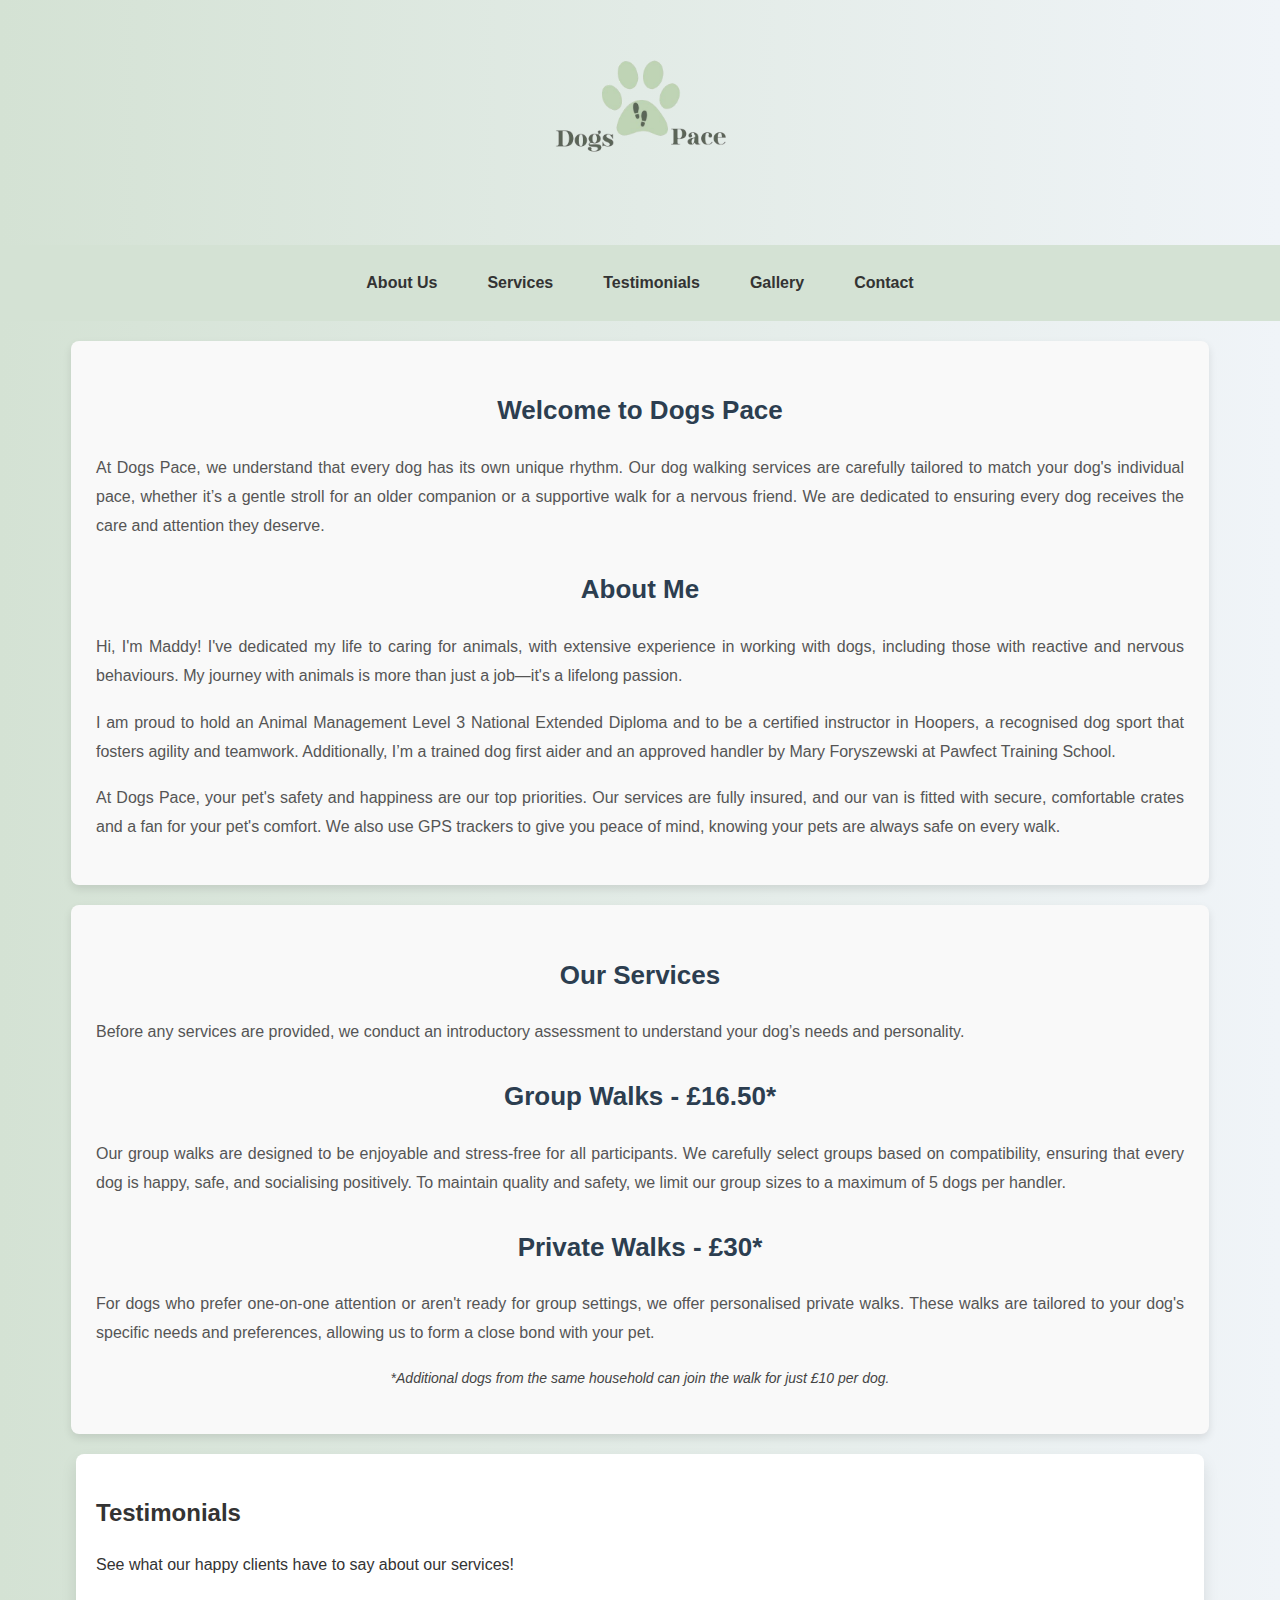
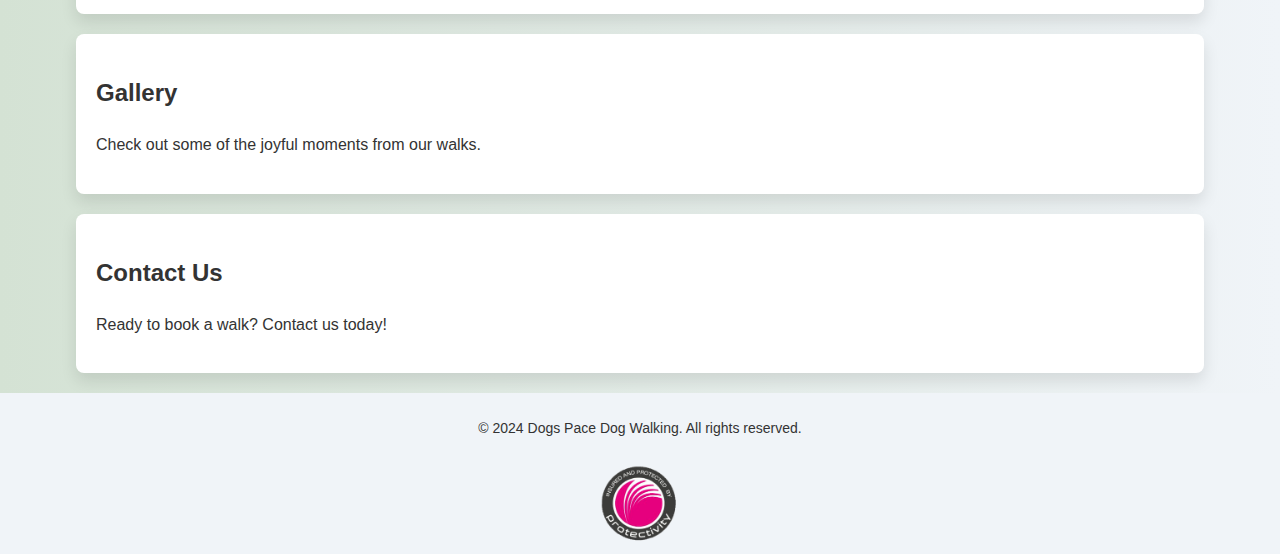
==== index.html @ 942e3ebd "Add files via upload" ====
<!DOCTYPE html>
<html lang="en">
<head>
    <meta charset="UTF-8">
    <meta name="viewport" content="width=device-width, initial-scale=1.0">
    <title>Dogs Pace Dog Walking Service</title>
    <link rel="stylesheet" href="styles.css">
</head>
<body>
    <header>
        <div class="container header-content">
            <img src="images/logo.png" alt="Dogs Pace Logo" class="logo">
        </div>
        <nav>
            <div class="container">
                <ul>
                    <li><a href="#about">About Us</a></li>
                    <li><a href="#services">Services</a></li>
                    <li><a href="#testimonials">Testimonials</a></li>
                    <li><a href="#gallery">Gallery</a></li>
                    <li><a href="#contact">Contact</a></li>
                </ul>
            </div>
        </nav>
    </header>
    <main>

        <section id="about" class="container">
    <h2>Welcome to Dogs Pace</h2>
    <p class="intro-text">At Dogs Pace, we understand that every dog has its own unique rhythm. Our dog walking services are carefully tailored to match your dog's individual pace, whether it’s a gentle stroll for an older companion or a supportive walk for a nervous friend. We are dedicated to ensuring every dog receives the care and attention they deserve.</p>
    
    <h3>About Me</h3>
    <p>Hi, I'm Maddy! I've dedicated my life to caring for animals, with extensive experience in working with dogs, including those with reactive and nervous behaviours. My journey with animals is more than just a job—it's a lifelong passion.</p>
    
    <p>I am proud to hold an Animal Management Level 3 National Extended Diploma and to be a certified instructor in Hoopers, a recognised dog sport that fosters agility and teamwork. Additionally, I’m a trained dog first aider and an approved handler by Mary Foryszewski at Pawfect Training School.</p>
    
    <p>At Dogs Pace, your pet's safety and happiness are our top priorities. Our services are fully insured, and our van is fitted with secure, comfortable crates and a fan for your pet's comfort. We also use GPS trackers to give you peace of mind, knowing your pets are always safe on every walk.</p>
</section>

<section id="services" class="container">
    <h2>Our Services</h2>
    <p class="intro-text">Before any services are provided, we conduct an introductory assessment to understand your dog’s needs and personality.</p>

    <h3>Group Walks - £16.50*</h3>
    <p>Our group walks are designed to be enjoyable and stress-free for all participants. We carefully select groups based on compatibility, ensuring that every dog is happy, safe, and socialising positively. To maintain quality and safety, we limit our group sizes to a maximum of 5 dogs per handler.</p>

    <h3>Private Walks - £30*</h3>
    <p>For dogs who prefer one-on-one attention or aren't ready for group settings, we offer personalised private walks. These walks are tailored to your dog's specific needs and preferences, allowing us to form a close bond with your pet.</p>

    <p class="note">*Additional dogs from the same household can join the walk for just £10 per dog.</p>
</section>


        <section id="testimonials" class="container">
            <h2>Testimonials</h2>
            <p>See what our happy clients have to say about our services!</p>
        </section>
        <section id="gallery" class="container">
            <h2>Gallery</h2>
            <p>Check out some of the joyful moments from our walks.</p>
        </section>
        <section id="contact" class="container">
            <h2>Contact Us</h2>
            <p>Ready to book a walk? Contact us today!</p>
        </section>
    </main>
    <footer>
        <div class="container footer-content">
            <p>© 2024 Dogs Pace Dog Walking. All rights reserved.</p>
            <img src="images/insurance_seal.png" alt="Insured and Protected by Protectivity Insurance" class="insurance-seal">
        </div>
    </footer>
</body>
</html>
---- styles.css ----
body {
    font-family: 'Helvetica Neue', Arial, sans-serif;
    background: linear-gradient(to right, #d4e2d4, #f0f4f8); /* Subtle gradient background */
    color: #333;
    margin: 0;
    padding: 0;
    line-height: 1.6;
}

.container {
    width: 85%;
    max-width: 1200px;
    margin: 20px auto;
}

.header-content {
    display: flex;
    justify-content: center;
    align-items: center;
    flex-direction: column; /* Stack logo and navigation vertically */
    padding: 10px 0; /* Reduce or adjust this value if needed */
}

.logo {
    width: 180px; /* Adjust based on your preference */
    margin-bottom: 5px; /* Reduce this margin to bring the logo closer to the navigation */
}

nav {
    width: 100%;
    background-color: #d4e2d4; /* Ensures the nav bar matches the header's theme */
    padding: 5px 0; /* Reduce padding to decrease vertical space */
}

nav ul {
    display: flex;
    justify-content: center;
    padding: 0;
    margin: 0;
    list-style-type: none;
}

nav ul li {
    padding: 0 15px;
}

nav ul li a {
    text-decoration: none;
    color: #333;
    font-weight: bold;
    padding: 5px 10px; /* Adjust padding for a tighter fit if necessary */
}

nav ul li a:hover {
    background-color: #6f8a7c;
    color: #ffffff;
}

/* Section Styling */
section {
    background-color: #ffffff;
    box-shadow: 0 8px 16px rgba(0,0,0,0.1);
    margin-top: 30px;
    margin-bottom: 30px; /* Added bottom margin for better separation */
    border-radius: 8px;
    padding: 20px;
}

/* About and Services Section */
section#about, section#services {
    padding: 25px;
    margin-top: 20px;
    border-radius: 8px;
    box-shadow: 0 4px 8px rgba(0,0,0,0.1);
    line-height: 1.8;
    background-color: #f9f9f9; /* Light background to distinguish from other content */
}

section#about h2, section#about h3, section#services h2, section#services h3 {
    text-align: center; /* Centers the text */
    color: #2c3e50;
    font-size: 26px; /* Adjust the font size as needed */
    margin-bottom: 20px; /* Adds spacing under the headings */
}

section#about p, section#services p {
    color: #555;
    margin-bottom: 18px;
    text-align: justify; /* Justifies the text for a cleaner look */
}

section#services .note {
    font-style: italic;
    color: #444;
    margin-top: 10px;
    text-align: center; /* Center the note text */
    font-size: 14px; /* Smaller size for notes */
}

/* Additional Styling for Emphasis */
section#about p strong, section#services p strong {
    font-weight: bold;
    color: #2c3e50; /* Emphasize important parts */
}

footer {
    text-align: center;
    background-color: #f0f4f8; /* Match the gradient end */
    padding: 10px 0;
    font-size: 14px;
}

.footer-content {
    width: 85%;
    max-width: 1200px;
    margin: 0 auto; /* Ensure the footer content is centered */
    display: flex;
    justify-content: center; /* Center align items horizontally */
    align-items: center; /* Center align items vertically */
    flex-direction: column; /* Stack the elements vertically */
}

.insurance-seal {
    width: 80px; /* Adjust the size of the seal */
    height: auto;
    margin-top: 10px; /* Add some space between text and logo */
}
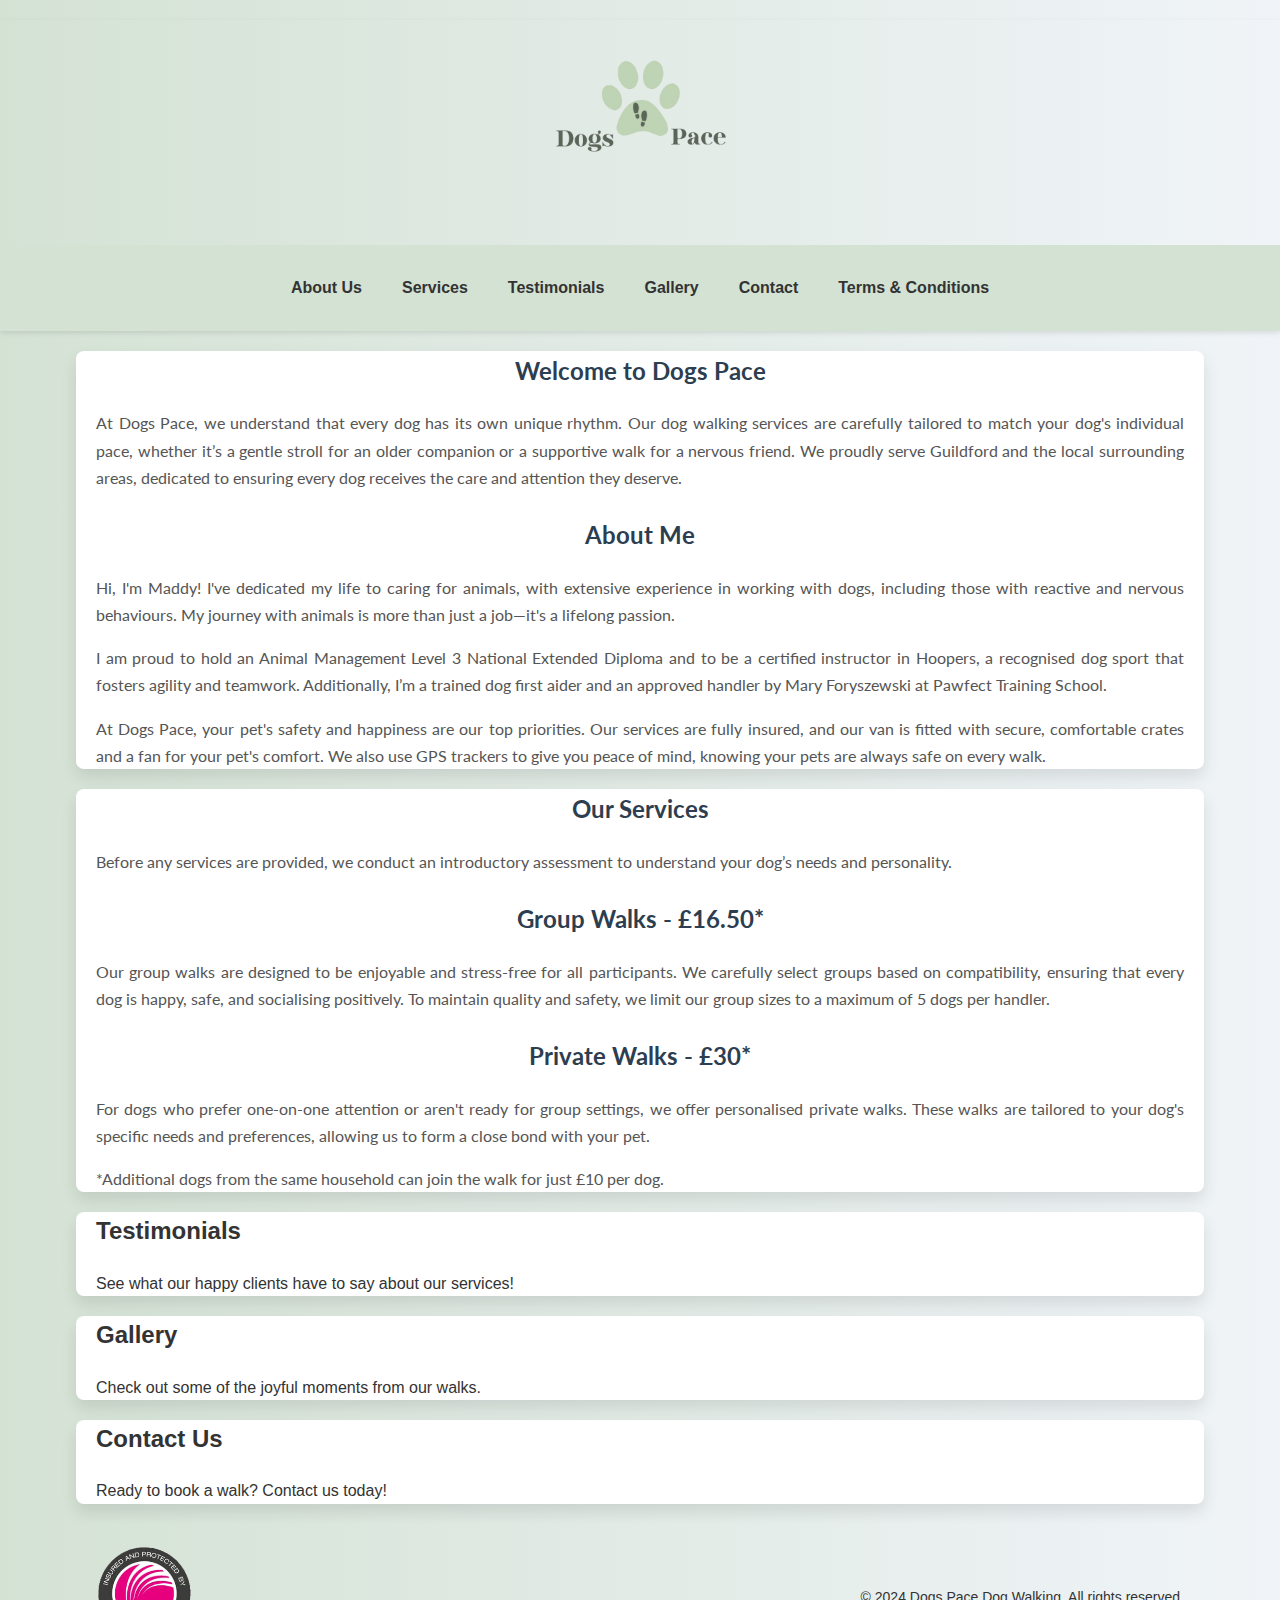
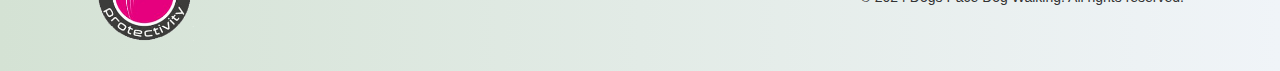
==== commit 1c4829f9: "Add files via upload" ====
--- a/index.html
+++ b/index.html
@@ -12,22 +12,24 @@
             <img src="images/logo.png" alt="Dogs Pace Logo" class="logo">
         </div>
         <nav>
-            <div class="container">
-                <ul>
-                    <li><a href="#about">About Us</a></li>
-                    <li><a href="#services">Services</a></li>
-                    <li><a href="#testimonials">Testimonials</a></li>
-                    <li><a href="#gallery">Gallery</a></li>
-                    <li><a href="#contact">Contact</a></li>
-                </ul>
-            </div>
-        </nav>
+    <div class="container">
+        <ul>
+            <li><a href="#about">About Us</a></li>
+            <li><a href="#services">Services</a></li>
+            <li><a href="#testimonials">Testimonials</a></li>
+            <li><a href="#gallery">Gallery</a></li>
+            <li><a href="#contact">Contact</a></li>
+            <li><a href="terms.html">Terms & Conditions</a></li>  <!-- New Link -->
+        </ul>
+    </div>
+</nav>
+
     </header>
     <main>
 
         <section id="about" class="container">
     <h2>Welcome to Dogs Pace</h2>
-    <p class="intro-text">At Dogs Pace, we understand that every dog has its own unique rhythm. Our dog walking services are carefully tailored to match your dog's individual pace, whether it’s a gentle stroll for an older companion or a supportive walk for a nervous friend. We are dedicated to ensuring every dog receives the care and attention they deserve.</p>
+    <p class="intro-text">At Dogs Pace, we understand that every dog has its own unique rhythm. Our dog walking services are carefully tailored to match your dog's individual pace, whether it’s a gentle stroll for an older companion or a supportive walk for a nervous friend. We proudly serve Guildford and the local surrounding areas, dedicated to ensuring every dog receives the care and attention they deserve.</p>
     
     <h3>About Me</h3>
     <p>Hi, I'm Maddy! I've dedicated my life to caring for animals, with extensive experience in working with dogs, including those with reactive and nervous behaviours. My journey with animals is more than just a job—it's a lifelong passion.</p>
@@ -36,6 +38,7 @@
     
     <p>At Dogs Pace, your pet's safety and happiness are our top priorities. Our services are fully insured, and our van is fitted with secure, comfortable crates and a fan for your pet's comfort. We also use GPS trackers to give you peace of mind, knowing your pets are always safe on every walk.</p>
 </section>
+
 
 <section id="services" class="container">
     <h2>Our Services</h2>
@@ -64,11 +67,15 @@
             <p>Ready to book a walk? Contact us today!</p>
         </section>
     </main>
-    <footer>
-        <div class="container footer-content">
-            <p>© 2024 Dogs Pace Dog Walking. All rights reserved.</p>
+
+  <footer>
+    <div class="container footer-content">
+        <a href="https://www.protectivity.com/product/dog-walking-insurance/?showCert=true&policy=0imAQzkDU_BsXz8q4NVuHw2" title="Dog Walking Insurance Site Seal by Protectivity Insurance" target="_blank">
             <img src="images/insurance_seal.png" alt="Insured and Protected by Protectivity Insurance" class="insurance-seal">
-        </div>
-    </footer>
+        </a>
+        <p>© 2024 Dogs Pace Dog Walking. All rights reserved.</p>
+    </div>
+</footer>
+
 </body>
 </html>
--- a/styles.css
+++ b/styles.css
@@ -1,3 +1,7 @@
+/* Import Lato font from Google Fonts */
+@import url('https://fonts.googleapis.com/css2?family=Lato:wght@400;700&display=swap');
+
+/* Base styles */
 body {
     font-family: 'Helvetica Neue', Arial, sans-serif;
     background: linear-gradient(to right, #d4e2d4, #f0f4f8); /* Subtle gradient background */
@@ -11,25 +15,40 @@
     width: 85%;
     max-width: 1200px;
     margin: 20px auto;
+    padding: 0 20px; /* Adjusted padding */
 }
+
+/* Header styles */
+header {
+    position: sticky;
+    top: 0;
+    width: 100%;
+    background: linear-gradient(to right, #d4e2d4, #f0f4f8); /* Adjusted direction to match the body's gradient */
+    z-index: 1000; /* Keeps the header above other content */
+    box-shadow: 0 2px 5px rgba(0,0,0,0.1);
+}
+
 
 .header-content {
     display: flex;
     justify-content: center;
     align-items: center;
-    flex-direction: column; /* Stack logo and navigation vertically */
-    padding: 10px 0; /* Reduce or adjust this value if needed */
+    flex-direction: column;
+    padding: 10px 0;
 }
 
 .logo {
-    width: 180px; /* Adjust based on your preference */
-    margin-bottom: 5px; /* Reduce this margin to bring the logo closer to the navigation */
+    width: 180px;
+    margin-bottom: 5px;
+    background: none;
+    border: none;
 }
 
+/* Navigation styles */
 nav {
     width: 100%;
-    background-color: #d4e2d4; /* Ensures the nav bar matches the header's theme */
-    padding: 5px 0; /* Reduce padding to decrease vertical space */
+    background-color: #d4e2d4;
+    padding: 10px 0;
 }
 
 nav ul {
@@ -41,14 +60,15 @@
 }
 
 nav ul li {
-    padding: 0 15px;
+    padding: 0 10px;
 }
 
 nav ul li a {
     text-decoration: none;
     color: #333;
     font-weight: bold;
-    padding: 5px 10px; /* Adjust padding for a tighter fit if necessary */
+    padding: 5px 10px;
+    transition: color 0.3s, background-color 0.3s;
 }
 
 nav ul li a:hover {
@@ -56,72 +76,108 @@
     color: #ffffff;
 }
 
-/* Section Styling */
+/* Section styles */
 section {
     background-color: #ffffff;
     box-shadow: 0 8px 16px rgba(0,0,0,0.1);
     margin-top: 30px;
-    margin-bottom: 30px; /* Added bottom margin for better separation */
+    margin-bottom: 30px;
     border-radius: 8px;
     padding: 20px;
 }
 
-/* About and Services Section */
+/* Specific section styles */
 section#about, section#services {
-    padding: 25px;
-    margin-top: 20px;
-    border-radius: 8px;
-    box-shadow: 0 4px 8px rgba(0,0,0,0.1);
-    line-height: 1.8;
-    background-color: #f9f9f9; /* Light background to distinguish from other content */
+    font-family: 'Lato', sans-serif;
+    color: #333;
+    line-height: 1.7;
 }
 
-section#about h2, section#about h3, section#services h2, section#services h3 {
-    text-align: center; /* Centers the text */
+section#about h2, section#services h2, section#about h3, section#services h3 {
+    text-align: center;
     color: #2c3e50;
-    font-size: 26px; /* Adjust the font size as needed */
-    margin-bottom: 20px; /* Adds spacing under the headings */
+    font-size: 24px;
+    font-weight: 700;
+    margin-bottom: 18px;
 }
 
-section#about p, section#services p {
+section#about p, section#services p, section#about .intro-text, section#services .note {
     color: #555;
-    margin-bottom: 18px;
-    text-align: justify; /* Justifies the text for a cleaner look */
+    margin-bottom: 16px;
+    text-align: justify;
+    font-size: 16px;
+    font-weight: 400;
 }
 
-section#services .note {
-    font-style: italic;
-    color: #444;
-    margin-top: 10px;
-    text-align: center; /* Center the note text */
-    font-size: 14px; /* Smaller size for notes */
-}
-
-/* Additional Styling for Emphasis */
-section#about p strong, section#services p strong {
-    font-weight: bold;
-    color: #2c3e50; /* Emphasize important parts */
-}
-
+/* Footer styles */
 footer {
     text-align: center;
-    background-color: #f0f4f8; /* Match the gradient end */
-    padding: 10px 0;
+    padding: 20px 0;
+    background: linear-gradient(to right, #d4e2d4, #f0f4f8); /* Same gradient as the header for consistency */
     font-size: 14px;
 }
 
 .footer-content {
+    display: flex;
+    justify-content: space-between;
+    align-items: center;
     width: 85%;
     max-width: 1200px;
-    margin: 0 auto; /* Ensure the footer content is centered */
-    display: flex;
-    justify-content: center; /* Center align items horizontally */
-    align-items: center; /* Center align items vertically */
-    flex-direction: column; /* Stack the elements vertically */
+    margin: 0 auto;
 }
 
 .insurance-seal {
-    width: 80px; /* Adjust the size of the seal */
+    width: 100px;
     height: auto;
-    margin-top: 10px; /* Add some space between text and logo */
-}+    margin-right: 20px;
+}
+
+/* Responsive adjustments */
+@media (max-width: 768px) {
+    .header-content, nav, nav ul {
+        flex-direction: column;
+    }
+
+    nav ul li {
+        margin-bottom: 5px;
+    }
+
+    .logo {
+        width: 150px;
+    }
+
+    section {
+        padding: 15px;
+    }
+
+    section h2, section h3 {
+        font-size: 20px;
+    }
+}
+
+@media (max-width: 480px) {
+    .container, .footer-content {
+        width: 100%;
+        padding: 10px;
+    }
+
+    .logo {
+        width: 120px;
+    }
+
+    nav ul li {
+        margin: 3px 0;
+    }
+
+    section {
+        padding: 10px;
+    }
+
+    section h2, section h3 {
+        font-size: 18px;
+    }
+
+    section p, section .note {
+        font-size: 14px;
+    }
+}
